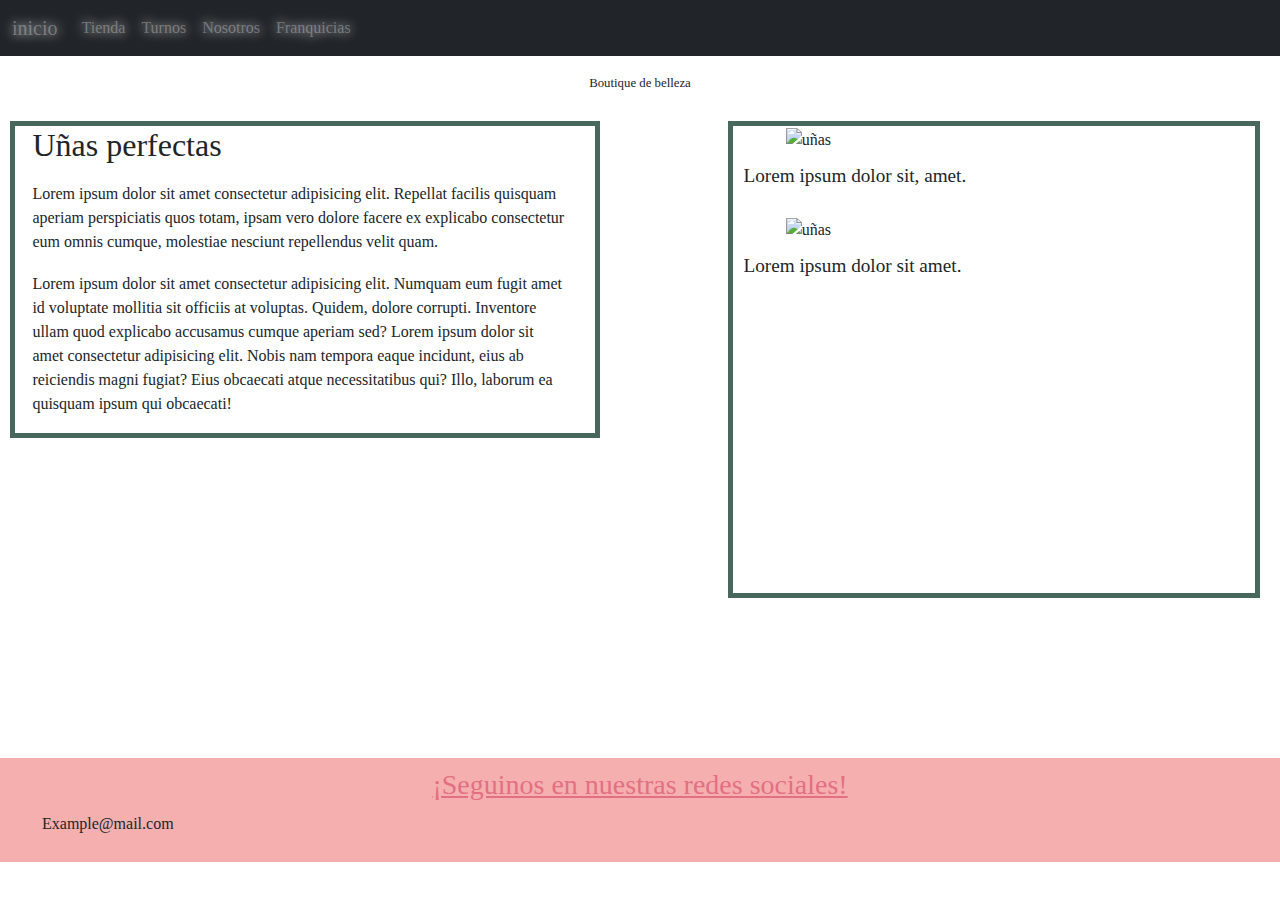
==== index.html @ 9a0140df "resolucion del header" ====
<!DOCTYPE html>
<html lang="es">

<head>
    <meta charset="UTF-8">
    <meta http-equiv="X-UA-Compatible" content="IE=edge">
    <meta name="viewport" content="width=device-width, initial-scale=1.0">
    <script src="https://kit.fontawesome.com/aabb392991.js" crossorigin="anonymous"></script>
    <title>Damnnails </title>
    <link rel="shortcut icon" href="./imagenes/logo2.jpg">
    <link rel="stylesheet" href="./css/bootstrap.min.css">
    <link rel="stylesheet" href="./css/styles.css">
</head>

<body>

    <header class="navbar navbar-expand-lg navbar-dark bg-dark">
        <div class="container-fluid">
            <a class="navbar-brand" href="index.html">inicio</a>
            <button class="navbar-toggler" type="button" data-bs-toggle="collapse" data-bs-target="#navbarNavAltMarkup"
                aria-controls="navbarNavAltMarkup" aria-expanded="false" aria-label="Toggle navigation">
                <span class="navbar-toggler-icon"></span>
            </button>
            <div class="collapse navbar-collapse" id="navbarNavAltMarkup">
                <nav class="navbar-nav">
                    <a class="nav-link" href="./paginas/tienda.html">Tienda</a>
                    <a class="nav-link" href="./paginas/turnos.html">Turnos</a>
                    <a class="nav-link" href="./paginas/nosotros.html">Nosotros</a>
                    <a class="nav-link" href="./paginas/franquicias.html">Franquicias</a>
                </nav>
            </div>
        </div>
    </header>



    <main>
        <h1>Boutique de belleza</h1>
        <section class="section__introduccion">
            <article class="introduccion">
                <h2 class="introduccion__titulo">Uñas perfectas</h2>
                <p class="introduccion__parrafo">Lorem ipsum dolor sit amet consectetur adipisicing elit. Repellat
                    facilis
                    quisquam aperiam perspiciatis
                    quos totam, ipsam vero dolore facere ex explicabo consectetur eum omnis cumque, molestiae
                    nesciunt
                    repellendus velit quam.</p>
                <p class="introduccion__parrafo">Lorem ipsum dolor sit amet consectetur adipisicing elit. Numquam
                    eum
                    fugit
                    amet
                    id voluptate mollitia sit officiis at voluptas. Quidem, dolore corrupti. Inventore ullam quod
                    explicabo
                    accusamus cumque aperiam sed? Lorem ipsum dolor sit amet consectetur adipisicing elit. Nobis nam
                    tempora
                    eaque incidunt, eius ab reiciendis magni fugiat? Eius obcaecati atque necessitatibus qui? Illo,
                    laborum
                    ea quisquam ipsum qui obcaecati!</p>
            </article>
            <article class="cajas__inicio">
                <img src="./imagenes/uñas1.jpg" alt="uñas" width="90%" class="imagen1">
                <p class="text__img">Lorem ipsum dolor sit, amet.</p>
                <img src="./imagenes/uñas2.jpg" alt="uñas" width="90%" class="imagen1">
                <p class="text__img">Lorem ipsum dolor sit amet.</p>
            </article>
        </section>
    </main>


    <footer>
        <div>
            <h3 class="footer__text">¡Seguinos en nuestras redes sociales!</h3>
            <ul class="footer__list">
                <li class="footer__item1"><i class="fa-regular fa-envelope"></i>Example@mail.com</li>
                <li class="footer__item2"><i class="fa-brands fa-facebook"></i></li>
                <li class="footer__item3"><i class="fa-brands fa-instagram"></i></li>
                <li class="footer__item4"><i class="fa-brands fa-whatsapp"></i></li>
                <li class="footer__item5"><i class="fa-brands fa-youtube"></i></li>
            </ul>
        </div>
    </footer>

    <script src="./js/bootstrap.bundle.min.js"></script>
</body>

</html>
---- css/styles.css ----
* {
    margin: 0;
    padding: 0;
    box-sizing: border-box;
    text-decoration: none;
    list-style: none;
    font-family: Georgia, 'Times New Roman', Times, serif;
}

body {
    background-image: url(../imagenes/fondo1.jpg)
}


.nombre {
    background-color: white;
    display: flex;
    justify-content: center;
    font-size: 40px;
    color: rgb(212, 105, 105);
    border: 2px solid rgb(245, 175, 175);
}

h1 {
    display: flex;

    font-size: 80%;
    background-color: rgba(255, 255, 255, 0.8);
    margin-top: 20px;
    margin-bottom: 10px;
    justify-content: center;
    align-content: center;
}

h3 {
    color: rgb(227, 111, 131);
    display: flex;
    justify-content: center;
    margin: 0px;
}

.navbar-dark .navbar-brand {
    color: rgba(255, 255, 255, .3);
    transition-duration: 1s;
    text-shadow: 0 0 15px rgba(255, 255, 255, .5), 0 0 10px rgba(255, 255, 255, .5);
}

.navbar-dark .navbar-brand:hover {
    transition-duration: 50ms;
    text-shadow: 0 0 5px #FFF, 0 0 10px #FFF, 0 0 15px #FFF, 0 0 20px magenta, 0 0 30px magenta, 0 0 40px magenta, 0 0 55px magenta, 0 0 75px magenta;
}

.navbar-dark .navbar-nav .nav-link {
    color: rgba(255, 255, 255, .3);
    transition-duration: 1s;
    text-shadow: 0 0 15px rgba(255, 255, 255, .5), 0 0 10px rgba(255, 255, 255, .5);
}

.navbar-dark .navbar-nav .nav-link:hover {
    transition-duration: 50ms;
    text-shadow: 0 0 5px #FFF, 0 0 10px #FFF, 0 0 15px #FFF, 0 0 20px magenta, 0 0 30px magenta, 0 0 40px magenta, 0 0 55px magenta, 0 0 75px magenta;
}

/* inicio index */

.section__introduccion {
    display: flex;
}

.introduccion {
    background-color: rgba(255, 255, 255, 0.8);
    border: 5px solid rgb(72, 103, 93);
    margin-top: 20px;
    margin-left: 10px;
    margin-right: 10%;
    margin-bottom: 20rem;
    width: 50%;
}

.introduccion__titulo {
    margin-left: 3%;
    margin-bottom: 3%;
}

.introduccion__parrafo {
    margin-left: 3%;
    margin-right: 5%;
    margin-bottom: 3%;
}

.cajas__inicio {
    background-color: rgba(255, 255, 255, 0.8);
    width: 45%;
    margin-top: 20px;
    margin-right: 20px;
    margin-bottom: 10rem;
    border: 5px solid rgb(72, 103, 93);
}

.imagen1 {
    padding-left: 10%;
}

.text__img {
    padding: 10px;
    font-size: 1.2rem;
}

/* fin index */

/*inicio de tienda */

.titulo__productos {
    background-color: rgba(255, 255, 255, 0.8);
    margin: 10px;
}

.tarjeta {
    border: 2px solid rgb(72, 103, 93);
    background-color: rgba(255, 255, 255, 0.8);
    width: 250px;
    height: fit-content;
    padding: 15px;
    margin: 15px;
    border-radius: 20px;
    font-family: 'Segoe UI', Tahoma, Geneva, Verdana, sans-serif;
}

.tarjeta__img {
    width: 100%;
}

.tarjeta__titulo {
    margin-top: 15px;
}

.tarjeta__precio {
    display: block;
    padding: 10px 0;
    font-size: 1.5rem;
}

.tarjeta__variable {
    padding: 4px;
    border: solid 2px black;
    background-color: white;
}

.tarjeta__variable--activo {
    background-color: pink;
}

.tarjeta__variable:hover {
    border: 2px solid white;
    background-color: rgb(245, 175, 175);
    color: white;
}

.boton__cantidad {
    width: 35px;
}

.tarjeta__boton {
    margin-top: 10px;
    display: block;
    border: 2px solid black;
    text-align: center;
    padding: 5px 0;
    color: rgba(255, 255, 255, .3);
    transition-duration: 1s;
    background: #000000;
    text-shadow: 0 0 15px rgba(255, 255, 255, .5), 0 0 10px rgba(255, 255, 255, .5);
}

.tarjeta__boton:hover {
    border: 2px solid white;
    color: white;
    transition-duration: 50ms;
    background: #000000;
    text-shadow: 0 0 5px #FFF, 0 0 10px #FFF, 0 0 15px #FFF, 0 0 20px magenta, 0 0 30px magenta, 0 0 40px magenta, 0 0 55px magenta, 0 0 75px magenta;
}

/* fin de tienda */

/*inicio turnos*/

.titulo__agendar {
    background-color: rgb(245, 175, 175);
    padding: 10px;
    margin-bottom: 100px;
}

.section__turnos {
    background-color: rgba(255, 255, 255, 0.8);
    padding: 20px;
    margin-bottom: 25rem;
}

/*fin turnos*/

/*inicio nosotros*/

.mapa {
    margin-top: 30px;
}

.section__nosotros {
    background-color: rgba(255, 255, 255, 0.8);
    padding: 30px;
    margin-top: 50px;
    margin-bottom: 50px;
}

/*fin nosotros*/

/*inicio franquicias*/

.franquicias__section {
    margin-top: 7rem;
    margin-bottom: 30rem;
    background-color: rgba(255, 255, 255, 0.8);
    padding: 30px;
}

/*fin franquicias*/

/*inicio footer*/

footer {
    padding: 10px;
    width: 100%;
    background-color: rgb(245, 175, 175);
}

.footer__text {
    margin-bottom: 10px;
    text-decoration: underline;
}

.footer__list {
    display: flex;
    justify-content: space-between;
}

.footer__item1:hover {
    color: brown;
}

.footer__item2:hover {
    color: brown;
}

.footer__item3:hover {
    color: brown;
}

.footer__item4:hover {
    color: brown;
}

.footer__item5:hover {
    color: brown;
}

/*fin footer*/
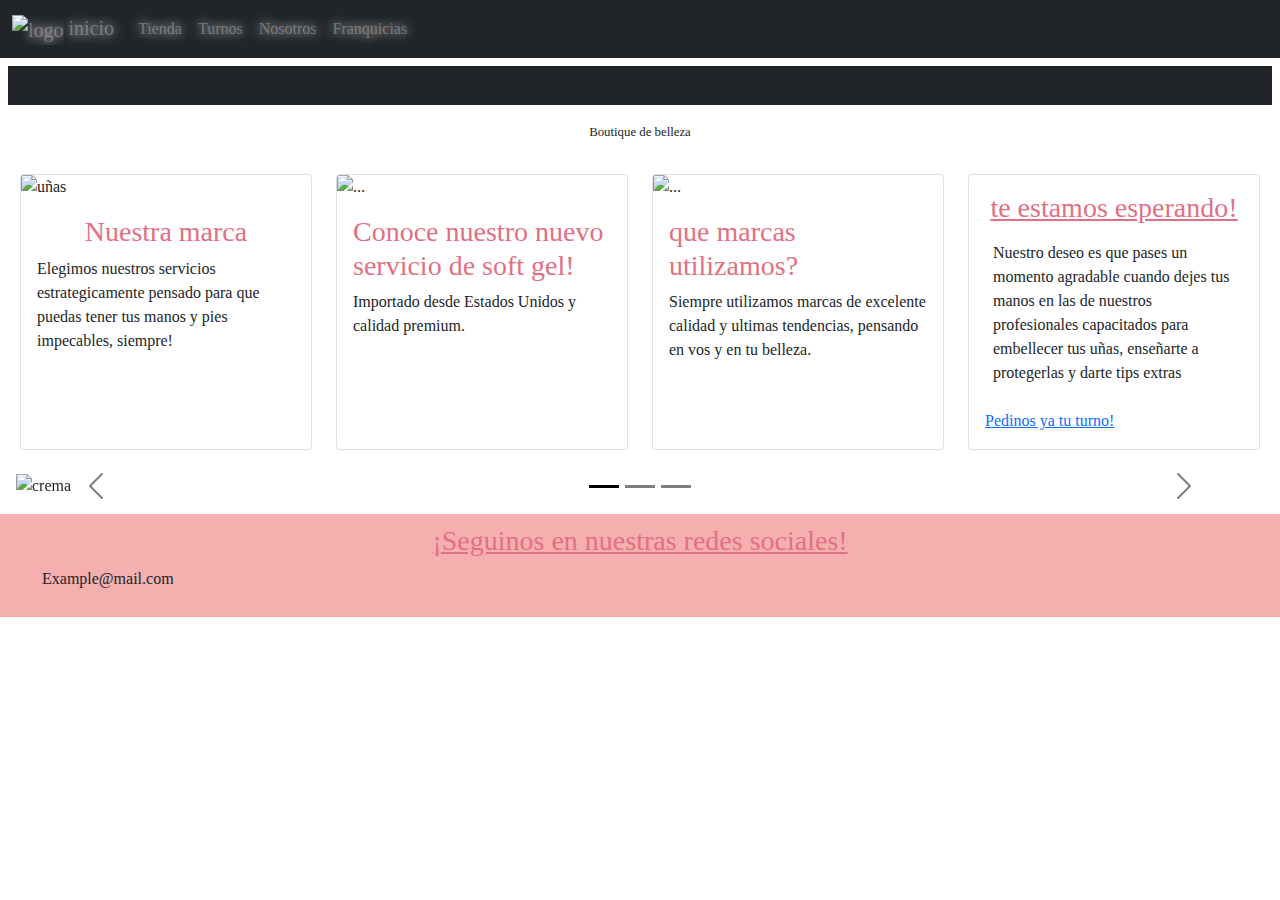
==== commit cfe031f4: "listo para la entrega" ====
--- a/index.html
+++ b/index.html
@@ -14,9 +14,9 @@
 
 <body>
 
-    <header class="navbar navbar-expand-lg navbar-dark bg-dark">
+    <header class="navbar navbar-expand-lg navbar-dark bg-dark sticky-top">
         <div class="container-fluid">
-            <a class="navbar-brand" href="index.html">inicio</a>
+            <a class="navbar-brand" href="index.html"><img src="./imagenes/logo3.jpg" alt="logo" width="30px"> inicio</a>
             <button class="navbar-toggler" type="button" data-bs-toggle="collapse" data-bs-target="#navbarNavAltMarkup"
                 aria-controls="navbarNavAltMarkup" aria-expanded="false" aria-label="Toggle navigation">
                 <span class="navbar-toggler-icon"></span>
@@ -35,35 +35,95 @@
 
 
     <main>
+        <article class="bg-dark m-2">
+            <h2 class="text-center">DAMNNAILS</h2>
+        </article>
         <h1>Boutique de belleza</h1>
-        <section class="section__introduccion">
-            <article class="introduccion">
-                <h2 class="introduccion__titulo">Uñas perfectas</h2>
-                <p class="introduccion__parrafo">Lorem ipsum dolor sit amet consectetur adipisicing elit. Repellat
-                    facilis
-                    quisquam aperiam perspiciatis
-                    quos totam, ipsam vero dolore facere ex explicabo consectetur eum omnis cumque, molestiae
-                    nesciunt
-                    repellendus velit quam.</p>
-                <p class="introduccion__parrafo">Lorem ipsum dolor sit amet consectetur adipisicing elit. Numquam
-                    eum
-                    fugit
-                    amet
-                    id voluptate mollitia sit officiis at voluptas. Quidem, dolore corrupti. Inventore ullam quod
-                    explicabo
-                    accusamus cumque aperiam sed? Lorem ipsum dolor sit amet consectetur adipisicing elit. Nobis nam
-                    tempora
-                    eaque incidunt, eius ab reiciendis magni fugiat? Eius obcaecati atque necessitatibus qui? Illo,
-                    laborum
-                    ea quisquam ipsum qui obcaecati!</p>
-            </article>
-            <article class="cajas__inicio">
-                <img src="./imagenes/uñas1.jpg" alt="uñas" width="90%" class="imagen1">
-                <p class="text__img">Lorem ipsum dolor sit, amet.</p>
-                <img src="./imagenes/uñas2.jpg" alt="uñas" width="90%" class="imagen1">
-                <p class="text__img">Lorem ipsum dolor sit amet.</p>
-            </article>
-        </section>
+        <div class="row m-2 g-4">
+            <div class="col col-12 col-sm-4 col-lg-3">
+                <div class="card h-100 text-center text-lg-start ">
+                    <img src="./imagenes/logo.jpg" class="card-img-top" alt="uñas">
+                    <div class="card-body">
+                        <h3 class="card-title">Nuestra marca</h3>
+                        <p class="card-text">Elegimos nuestros servicios estrategicamente pensado para que puedas tener
+                            tus manos y pies impecables, siempre!</p>
+                    </div>
+                </div>
+            </div>
+            <div class="col col-12 col-sm-4 col-lg-3">
+                <div class="card h-100 text-center text-lg-start">
+                    <img src="./imagenes/uñas1.jpg" class="card-img-top" alt="...">
+                    <div class="card-body">
+                        <h3 class="card-title">Conoce nuestro nuevo servicio de soft gel!</h3>
+                        <p class="card-text">Importado desde Estados Unidos y calidad premium.</p>
+                    </div>
+                </div>
+            </div>
+            <div class="col col-12 col-sm-4 col-lg-3">
+                <div class="card h-100 text-center text-lg-start">
+                    <img src="./imagenes/uñas2.jpg" class="card-img-top" alt="...">
+                    <div class="card-body">
+                        <h3 class="card-title">que marcas utilizamos?</h3>
+                        <p class="card-text">Siempre utilizamos marcas de excelente calidad y ultimas tendencias, pensando en vos y en tu belleza.</p>
+                    </div>
+                </div>
+            </div>
+            <div class="col col-12 col-sm-12 col-lg-3">
+                <div class="card h-100 text-center text-lg-start">
+                    <div class="card-body">
+                        <h3 class="card-title text-decoration-underline">te estamos esperando!</h3>
+                        <p class="card-text justify-content-center p-2">Nuestro deseo es que pases un momento agradable
+                            cuando dejes tus manos en las de nuestros profesionales capacitados para embellecer tus
+                            uñas, enseñarte a protegerlas y darte tips extras</p>
+                            <a href="./paginas/turnos.html" class="link">Pedinos ya tu turno!</a>
+                    </div>
+                </div>
+            </div>
+        </div>
+
+        <div id="carouselExampleDark" class="carousel carousel-dark slide" data-bs-ride="carousel">
+            <div class="carousel-indicators">
+                <button type="button" data-bs-target="#carouselExampleDark" data-bs-slide-to="0" class="active"
+                    aria-current="true" aria-label="Slide 1"></button>
+                <button type="button" data-bs-target="#carouselExampleDark" data-bs-slide-to="1"
+                    aria-label="Slide 2"></button>
+                <button type="button" data-bs-target="#carouselExampleDark" data-bs-slide-to="2"
+                    aria-label="Slide 3"></button>
+            </div>
+            <div class="carousel-inner p-3 rounded-2">
+                <div class="carousel-item active" data-bs-interval="10000">
+                    <img src="./imagenes/crema.jpg" class="d-block w-100" alt="crema">
+                    <div class="carousel-caption d-none d-sm-block">
+                        <p class="bg-light opacity-75">En nuestros locales armamos todo para que te sientas como una reina!</p>
+                    </div>
+                </div>
+                <div class="carousel-item" data-bs-interval="2000">
+                    <img src="./imagenes/manicuria.jpg" class="d-block w-100" alt="manicuria">
+                    <div class="carousel-caption d-none d-sm-block">
+                        <p class="bg-light opacity-75">vení a visitarnos y realizate tu servicio favorito!</p>
+                    </div>
+                </div>
+                <div class="carousel-item">
+                    <img src="./imagenes/estante.jpg" class="d-block w-100" alt="esmaltes">
+                    <div class="carousel-caption d-none d-sm-block">
+                        <p class="bg-light opacity-75">trabajamos con las mejores marcas.</p>
+                    </div>
+                </div>
+            </div>
+            <button class="carousel-control-prev" type="button" data-bs-target="#carouselExampleDark"
+                data-bs-slide="prev">
+                <span class="carousel-control-prev-icon" aria-hidden="true"></span>
+                <span class="visually-hidden">anterior</span>
+            </button>
+            <button class="carousel-control-next" type="button" data-bs-target="#carouselExampleDark"
+                data-bs-slide="next">
+                <span class="carousel-control-next-icon" aria-hidden="true"></span>
+                <span class="visually-hidden">siguiente</span>
+            </button>
+        </div>
+
+
+
     </main>
 
 
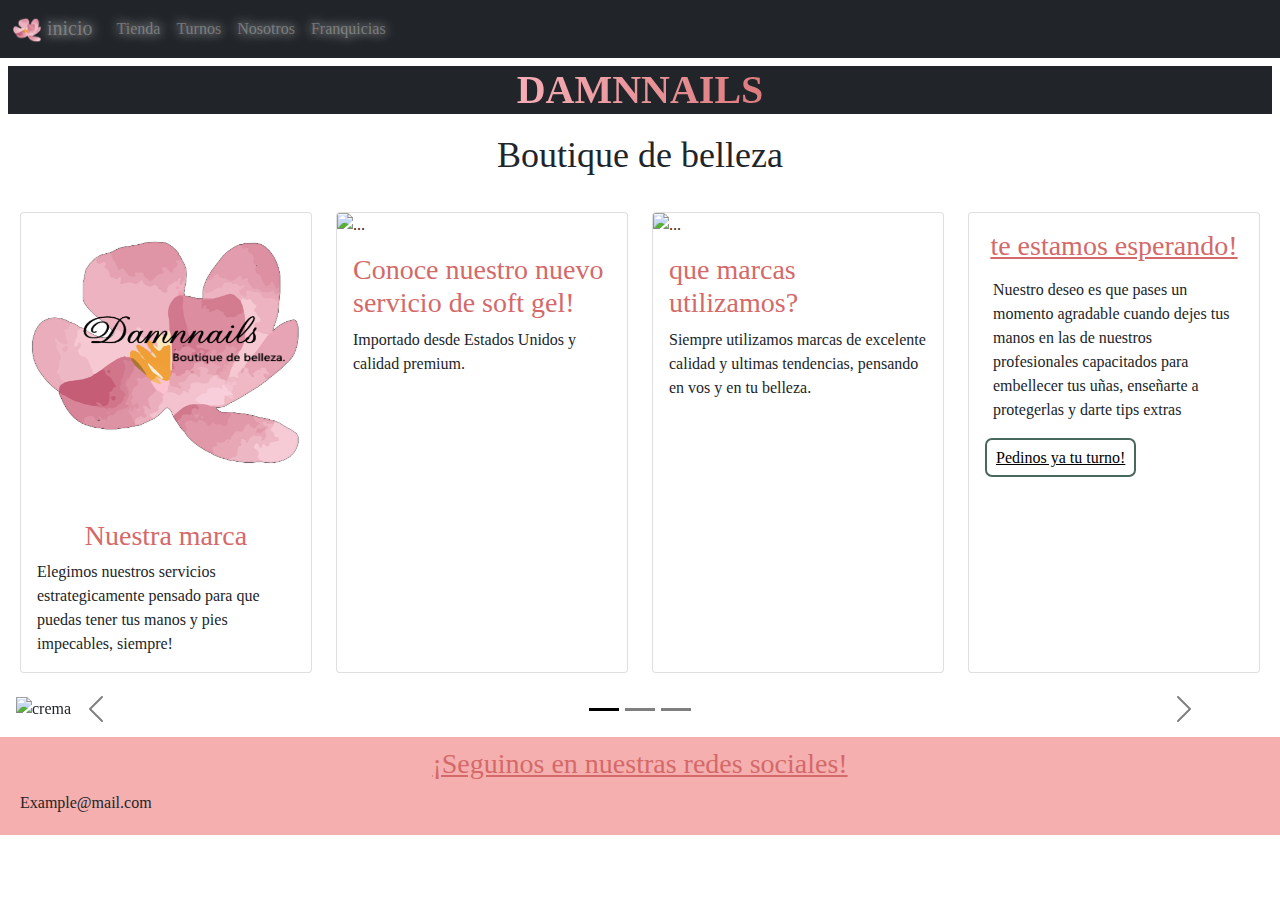
==== commit a79bd649: "listo para revision final" ====
--- a/index.html
+++ b/index.html
@@ -5,18 +5,18 @@
     <meta charset="UTF-8">
     <meta http-equiv="X-UA-Compatible" content="IE=edge">
     <meta name="viewport" content="width=device-width, initial-scale=1.0">
+    <meta name="description" content="introduccion a nuestros servicios y productos">
     <script src="https://kit.fontawesome.com/aabb392991.js" crossorigin="anonymous"></script>
     <title>Damnnails </title>
-    <link rel="shortcut icon" href="./imagenes/logo2.jpg">
+    <link rel="shortcut icon" href="./imagenes/logo2.png">
     <link rel="stylesheet" href="./css/bootstrap.min.css">
     <link rel="stylesheet" href="./css/styles.css">
 </head>
 
 <body>
-
     <header class="navbar navbar-expand-lg navbar-dark bg-dark sticky-top">
         <div class="container-fluid">
-            <a class="navbar-brand" href="index.html"><img src="./imagenes/logo3.jpg" alt="logo" width="30px"> inicio</a>
+            <a class="navbar-brand" href="index.html"><img src="./imagenes/logo.png" alt="logo" width="30px"> inicio</a>
             <button class="navbar-toggler" type="button" data-bs-toggle="collapse" data-bs-target="#navbarNavAltMarkup"
                 aria-controls="navbarNavAltMarkup" aria-expanded="false" aria-label="Toggle navigation">
                 <span class="navbar-toggler-icon"></span>
@@ -32,8 +32,6 @@
         </div>
     </header>
 
-
-
     <main>
         <article class="bg-dark m-2">
             <h2 class="text-center">DAMNNAILS</h2>
@@ -42,7 +40,7 @@
         <div class="row m-2 g-4">
             <div class="col col-12 col-sm-4 col-lg-3">
                 <div class="card h-100 text-center text-lg-start ">
-                    <img src="./imagenes/logo.jpg" class="card-img-top" alt="uñas">
+                    <img src="./imagenes/logo2.png" class="card-img-top" alt="uñas">
                     <div class="card-body">
                         <h3 class="card-title">Nuestra marca</h3>
                         <p class="card-text">Elegimos nuestros servicios estrategicamente pensado para que puedas tener
@@ -122,10 +120,7 @@
             </button>
         </div>
 
-
-
     </main>
-
 
     <footer>
         <div>
--- a/css/styles.css
+++ b/css/styles.css
@@ -1,265 +1,195 @@
 * {
-    margin: 0;
-    padding: 0;
-    box-sizing: border-box;
-    text-decoration: none;
-    list-style: none;
-    font-family: Georgia, 'Times New Roman', Times, serif;
+  margin: 0;
+  padding: 0;
+  box-sizing: border-box;
+  text-decoration: none;
+  list-style: none;
+  font-family: Georgia, "Times New Roman", Times, serif;
 }
 
 body {
-    background-image: url(../imagenes/fondo1.jpg)
+  background-image: url(../imagenes/fondo1.jpg);
 }
 
-
 .nombre {
-    background-color: white;
-    display: flex;
-    justify-content: center;
-    font-size: 40px;
-    color: rgb(212, 105, 105);
-    border: 2px solid rgb(245, 175, 175);
+  background-color: white;
+  display: flex;
+  justify-content: center;
+  font-size: 40px;
+  color: rgb(212, 105, 105);
+  border: 2px solid rgb(245, 175, 175);
 }
 
 h1 {
-    display: flex;
-
-    font-size: 80%;
-    background-color: rgba(255, 255, 255, 0.8);
-    margin-top: 20px;
-    margin-bottom: 10px;
-    justify-content: center;
-    align-content: center;
+  display: flex;
+  font-size: 4vh;
+  background-color: rgba(255, 255, 255, 0.5);
+  margin-top: 20px;
+  margin-bottom: 10px;
+  justify-content: center;
+  align-content: center;
 }
 
 h3 {
-    color: rgb(227, 111, 131);
-    display: flex;
-    justify-content: center;
-    margin: 0px;
+  color: rgb(212, 105, 105);
+  display: flex;
+  justify-content: center;
+  margin: 0px;
 }
 
 .navbar-dark .navbar-brand {
-    color: rgba(255, 255, 255, .3);
-    transition-duration: 1s;
-    text-shadow: 0 0 15px rgba(255, 255, 255, .5), 0 0 10px rgba(255, 255, 255, .5);
+  color: rgba(255, 255, 255, 0.3);
+  transition-duration: 1s;
+  text-shadow: 0 0 15px rgba(255, 255, 255, 0.5), 0 0 10px rgba(255, 255, 255, 0.5);
 }
-
 .navbar-dark .navbar-brand:hover {
-    transition-duration: 50ms;
-    text-shadow: 0 0 5px #FFF, 0 0 10px #FFF, 0 0 15px #FFF, 0 0 20px magenta, 0 0 30px magenta, 0 0 40px magenta, 0 0 55px magenta, 0 0 75px magenta;
+  transition-duration: 50ms;
+  text-shadow: 0 0 5px #FFF, 0 0 10px #FFF, 0 0 15px #FFF, 0 0 20px magenta, 0 0 30px magenta, 0 0 40px magenta, 0 0 55px magenta, 0 0 75px magenta;
 }
-
 .navbar-dark .navbar-nav .nav-link {
-    color: rgba(255, 255, 255, .3);
-    transition-duration: 1s;
-    text-shadow: 0 0 15px rgba(255, 255, 255, .5), 0 0 10px rgba(255, 255, 255, .5);
+  color: rgba(255, 255, 255, 0.3);
+  transition-duration: 1s;
+  text-shadow: 0 0 15px rgba(255, 255, 255, 0.5), 0 0 10px rgba(255, 255, 255, 0.5);
 }
-
 .navbar-dark .navbar-nav .nav-link:hover {
-    transition-duration: 50ms;
-    text-shadow: 0 0 5px #FFF, 0 0 10px #FFF, 0 0 15px #FFF, 0 0 20px magenta, 0 0 30px magenta, 0 0 40px magenta, 0 0 55px magenta, 0 0 75px magenta;
-}
-
-/* inicio index */
-
-.section__introduccion {
-    display: flex;
-}
-
-.introduccion {
-    background-color: rgba(255, 255, 255, 0.8);
-    border: 5px solid rgb(72, 103, 93);
-    margin-top: 20px;
-    margin-left: 10px;
-    margin-right: 10%;
-    margin-bottom: 20rem;
-    width: 50%;
-}
-
-.introduccion__titulo {
-    margin-left: 3%;
-    margin-bottom: 3%;
-}
-
-.introduccion__parrafo {
-    margin-left: 3%;
-    margin-right: 5%;
-    margin-bottom: 3%;
-}
-
-.cajas__inicio {
-    background-color: rgba(255, 255, 255, 0.8);
-    width: 45%;
-    margin-top: 20px;
-    margin-right: 20px;
-    margin-bottom: 10rem;
-    border: 5px solid rgb(72, 103, 93);
-}
-
-.imagen1 {
-    padding-left: 10%;
-}
-
-.text__img {
-    padding: 10px;
-    font-size: 1.2rem;
-}
-
-/* fin index */
-
-/*inicio de tienda */
-
-.titulo__productos {
-    background-color: rgba(255, 255, 255, 0.8);
-    margin: 10px;
+  transition-duration: 50ms;
+  text-shadow: 0 0 5px #FFF, 0 0 10px #FFF, 0 0 15px #FFF, 0 0 20px magenta, 0 0 30px magenta, 0 0 40px magenta, 0 0 55px magenta, 0 0 75px magenta;
 }
 
 .tarjeta {
-    border: 2px solid rgb(72, 103, 93);
-    background-color: rgba(255, 255, 255, 0.8);
-    width: 250px;
-    height: fit-content;
-    padding: 15px;
-    margin: 15px;
-    border-radius: 20px;
-    font-family: 'Segoe UI', Tahoma, Geneva, Verdana, sans-serif;
+  border: 2px solid rgb(72, 103, 93);
+  background-color: rgba(255, 255, 255, 0.5);
+  width: 250px;
+  padding: 10px;
+  margin: 15px;
+  border-radius: 20px;
+  font-family: "Segoe UI", Tahoma, Geneva, Verdana, sans-serif;
+}
+.tarjeta__img {
+  width: 100%;
+}
+.tarjeta__titulo {
+  margin-top: 15px;
+}
+.tarjeta__precio {
+  display: block;
+  padding: 10px 0;
+  font-size: 1.5rem;
+}
+.tarjeta__boton {
+  margin-top: 10%;
+  display: flex;
+  justify-content: center;
+  border: 2px solid black;
+  border-radius: 5px;
+  color: rgba(255, 255, 255, 0.3);
+  transition-duration: 1s;
+  background: black;
+  text-shadow: 0 0 15px rgba(255, 255, 255, 0.5), 0 0 10px rgba(255, 255, 255, 0.5);
+}
+.tarjeta__boton:hover {
+  border: 2px solid white;
+  color: white;
+  transition-duration: 50ms;
+  background: #000000;
+  text-shadow: 0 0 5px white, 0 0 10px white, 0 0 15px white, 0 0 20px magenta, 0 0 30px magenta, 0 0 40px magenta, 0 0 55px magenta, 0 0 75px magenta;
+}
+.tarjeta__boton__cantidad {
+  width: 35px;
 }
 
-.tarjeta__img {
-    width: 100%;
+footer {
+  width: 100%;
+  padding: 10px;
+  background-color: rgb(245, 175, 175);
 }
 
-.tarjeta__titulo {
-    margin-top: 15px;
+.footer__text {
+  margin-bottom: 10px;
+  text-decoration: underline;
+}
+.footer__list {
+  display: flex;
+  padding: 0px;
+  justify-content: space-between;
+  margin: 10px;
+}
+.footer__item1:hover {
+  color: brown;
+}
+.footer__item2:hover {
+  color: brown;
+}
+.footer__item3:hover {
+  color: brown;
+}
+.footer__item4:hover {
+  color: brown;
+}
+.footer__item5:hover {
+  color: brown;
 }
 
-.tarjeta__precio {
-    display: block;
-    padding: 10px 0;
-    font-size: 1.5rem;
+h2 {
+  font-size: 40px;
+  color: white;
+  font-weight: bold;
+  text-transform: uppercase;
+  background-image: linear-gradient(to right, rgb(245, 175, 175), pink, rgb(212, 105, 105), rgb(245, 175, 175));
+  background-size: 100%;
+  animation: sliding 100s linear infinite;
+  background-clip: initial;
+  -webkit-background-clip: text;
+  -webkit-text-fill-color: transparent;
 }
 
-.tarjeta__variable {
-    padding: 4px;
-    border: solid 2px black;
-    background-color: white;
+@keyframes sliding {
+  to {
+    background-position: -2000vw;
+  }
+}
+.link {
+  padding: 9px;
+  border: 2px solid rgb(72, 103, 93);
+  border-radius: 7px;
+  color: black;
+}
+.link:hover {
+  color: black;
+  background-color: white;
 }
 
-.tarjeta__variable--activo {
-    background-color: pink;
-}
-
-.tarjeta__variable:hover {
-    border: 2px solid white;
-    background-color: rgb(245, 175, 175);
-    color: white;
-}
-
-.boton__cantidad {
-    width: 35px;
-}
-
-.tarjeta__boton {
-    margin-top: 10px;
-    display: block;
-    border: 2px solid black;
-    text-align: center;
-    padding: 5px 0;
-    color: rgba(255, 255, 255, .3);
-    transition-duration: 1s;
-    background: #000000;
-    text-shadow: 0 0 15px rgba(255, 255, 255, .5), 0 0 10px rgba(255, 255, 255, .5);
-}
-
-.tarjeta__boton:hover {
-    border: 2px solid white;
-    color: white;
-    transition-duration: 50ms;
-    background: #000000;
-    text-shadow: 0 0 5px #FFF, 0 0 10px #FFF, 0 0 15px #FFF, 0 0 20px magenta, 0 0 30px magenta, 0 0 40px magenta, 0 0 55px magenta, 0 0 75px magenta;
-}
-
-/* fin de tienda */
-
-/*inicio turnos*/
-
 .titulo__agendar {
-    background-color: rgb(245, 175, 175);
-    padding: 10px;
-    margin-bottom: 100px;
+  background-color: rgb(245, 175, 175);
+  padding: 10px;
+  margin-bottom: 100px;
 }
 
 .section__turnos {
-    background-color: rgba(255, 255, 255, 0.8);
-    padding: 20px;
-    margin-bottom: 25rem;
+  background-color: rgba(255, 255, 255, 0.5);
+  padding: 20px;
+  margin-bottom: 25rem;
 }
 
-/*fin turnos*/
-
-/*inicio nosotros*/
+.titulo__h3 {
+  background-color: rgba(255, 255, 255, 0.5);
+  margin: 10px;
+}
 
 .mapa {
-    margin-top: 30px;
+  margin-top: 30px;
 }
 
 .section__nosotros {
-    background-color: rgba(255, 255, 255, 0.8);
-    padding: 30px;
-    margin-top: 50px;
-    margin-bottom: 50px;
+  background-color: rgba(255, 255, 255, 0.5);
+  padding: 30px;
+  margin-top: 50px;
+  margin-bottom: 50px;
 }
 
-/*fin nosotros*/
-
-/*inicio franquicias*/
-
 .franquicias__section {
-    margin-top: 7rem;
-    margin-bottom: 30rem;
-    background-color: rgba(255, 255, 255, 0.8);
-    padding: 30px;
-}
-
-/*fin franquicias*/
-
-/*inicio footer*/
-
-footer {
-    padding: 10px;
-    width: 100%;
-    background-color: rgb(245, 175, 175);
-}
-
-.footer__text {
-    margin-bottom: 10px;
-    text-decoration: underline;
-}
-
-.footer__list {
-    display: flex;
-    justify-content: space-between;
-}
-
-.footer__item1:hover {
-    color: brown;
-}
-
-.footer__item2:hover {
-    color: brown;
-}
-
-.footer__item3:hover {
-    color: brown;
-}
-
-.footer__item4:hover {
-    color: brown;
-}
-
-.footer__item5:hover {
-    color: brown;
-}
-
-/*fin footer*/+  margin-top: 7rem;
+  margin-bottom: 30rem;
+  background-color: rgba(255, 255, 255, 0.5);
+  padding: 30px;
+}/*# sourceMappingURL=main.css.map */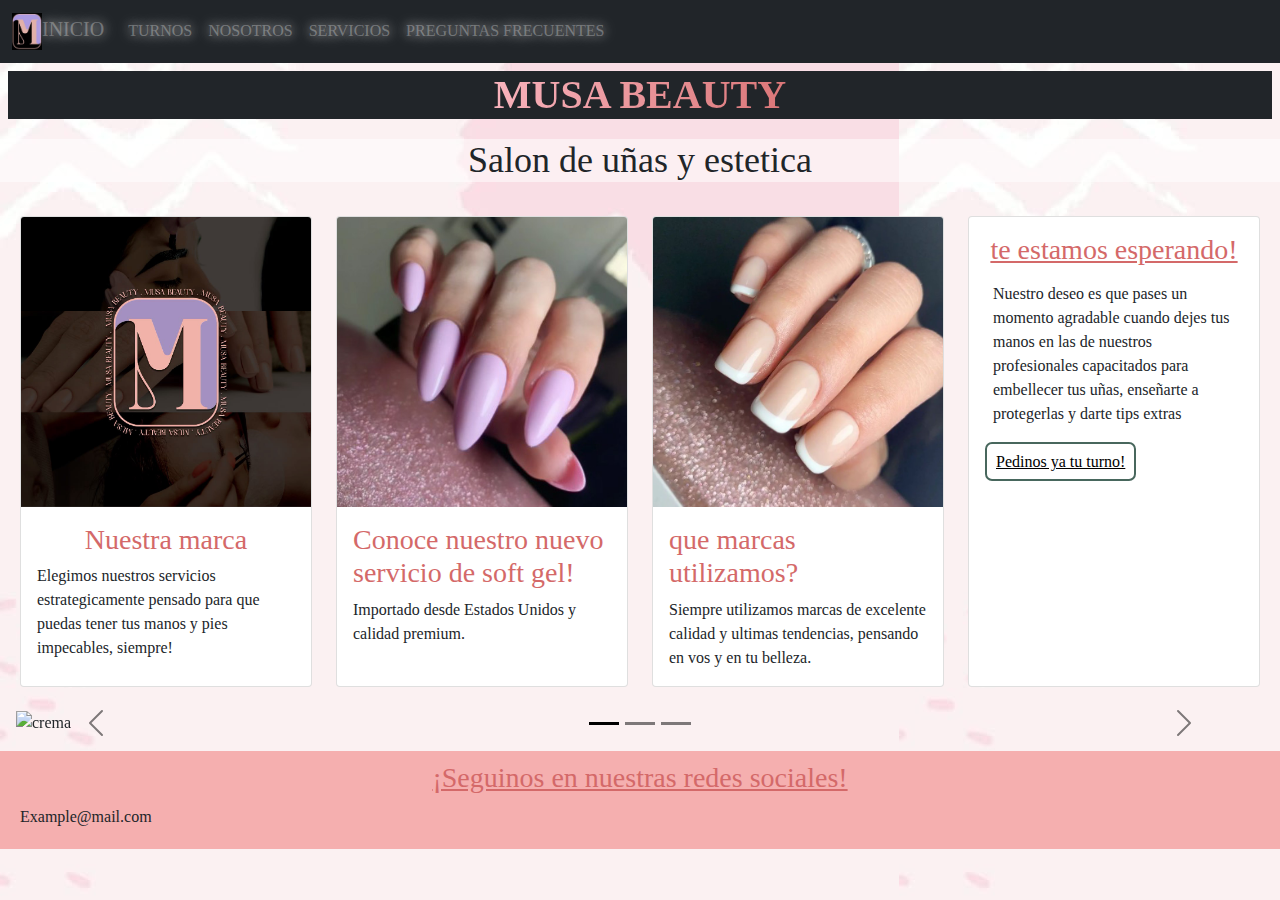
==== commit 62d12ca6: "edicion de base" ====
--- a/index.html
+++ b/index.html
@@ -7,8 +7,8 @@
     <meta name="viewport" content="width=device-width, initial-scale=1.0">
     <meta name="description" content="introduccion a nuestros servicios y productos">
     <script src="https://kit.fontawesome.com/aabb392991.js" crossorigin="anonymous"></script>
-    <title>Damnnails </title>
-    <link rel="shortcut icon" href="./imagenes/logo2.png">
+    <title>Musa Beauty</title>
+    <link rel="shortcut icon" href="./imagenes/favicon.ico">
     <link rel="stylesheet" href="./css/bootstrap.min.css">
     <link rel="stylesheet" href="./css/styles.css">
 </head>
@@ -16,17 +16,17 @@
 <body>
     <header class="navbar navbar-expand-lg navbar-dark bg-dark sticky-top">
         <div class="container-fluid">
-            <a class="navbar-brand" href="index.html"><img src="./imagenes/logo.png" alt="logo" width="30px"> inicio</a>
+            <a class="navbar-brand" href="index.html"><img src="./imagenes/logo.png" alt="logo" width="30px">INICIO</a>
             <button class="navbar-toggler" type="button" data-bs-toggle="collapse" data-bs-target="#navbarNavAltMarkup"
                 aria-controls="navbarNavAltMarkup" aria-expanded="false" aria-label="Toggle navigation">
                 <span class="navbar-toggler-icon"></span>
             </button>
             <div class="collapse navbar-collapse" id="navbarNavAltMarkup">
                 <nav class="navbar-nav">
-                    <a class="nav-link" href="./paginas/tienda.html">Tienda</a>
-                    <a class="nav-link" href="./paginas/turnos.html">Turnos</a>
-                    <a class="nav-link" href="./paginas/nosotros.html">Nosotros</a>
-                    <a class="nav-link" href="./paginas/franquicias.html">Franquicias</a>
+                    <a class="nav-link" href="./paginas/turnos.html">TURNOS</a>
+                    <a class="nav-link" href="./paginas/nosotros.html">NOSOTROS</a>
+                    <a class="nav-link" href="./paginas/servicios.html">SERVICIOS</a>
+                    <a class="nav-link" href="./paginas/preguntas-frecuentes.html">PREGUNTAS FRECUENTES</a>
                 </nav>
             </div>
         </div>
@@ -34,13 +34,13 @@
 
     <main>
         <article class="bg-dark m-2">
-            <h2 class="text-center">DAMNNAILS</h2>
+            <h2 class="text-center">MUSA BEAUTY</h2>
         </article>
-        <h1>Boutique de belleza</h1>
+        <h1>Salon de uñas y estetica</h1>
         <div class="row m-2 g-4">
             <div class="col col-12 col-sm-4 col-lg-3">
                 <div class="card h-100 text-center text-lg-start ">
-                    <img src="./imagenes/logo2.png" class="card-img-top" alt="uñas">
+                    <img src="./imagenes/logo3.png" class="card-img-top" alt="uñas">
                     <div class="card-body">
                         <h3 class="card-title">Nuestra marca</h3>
                         <p class="card-text">Elegimos nuestros servicios estrategicamente pensado para que puedas tener
--- a/css/styles.css
+++ b/css/styles.css
@@ -8,7 +8,7 @@
 }
 
 body {
-  background-image: url(../imagenes/fondo1.jpg);
+  background-image: url(../imagenes/fondo1.jpeg);
 }
 
 .nombre {
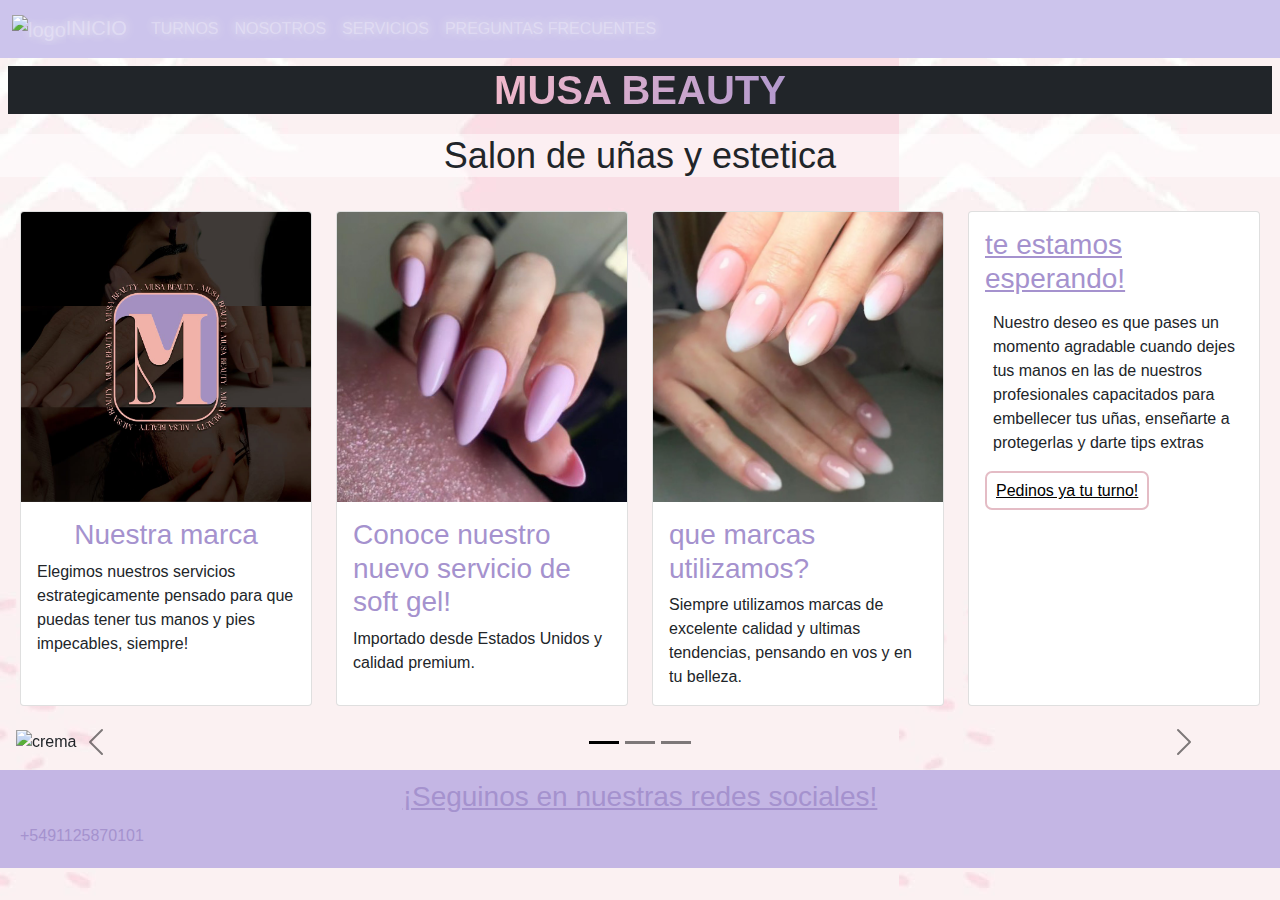
==== commit 079dd02a: "adaptando colores, footer, header" ====
--- a/index.html
+++ b/index.html
@@ -14,22 +14,22 @@
 </head>
 
 <body>
-    <header class="navbar navbar-expand-lg navbar-dark bg-dark sticky-top">
-        <div class="container-fluid">
-            <a class="navbar-brand" href="index.html"><img src="./imagenes/logo.png" alt="logo" width="30px">INICIO</a>
-            <button class="navbar-toggler" type="button" data-bs-toggle="collapse" data-bs-target="#navbarNavAltMarkup"
-                aria-controls="navbarNavAltMarkup" aria-expanded="false" aria-label="Toggle navigation">
-                <span class="navbar-toggler-icon"></span>
-            </button>
-            <div class="collapse navbar-collapse" id="navbarNavAltMarkup">
-                <nav class="navbar-nav">
-                    <a class="nav-link" href="./paginas/turnos.html">TURNOS</a>
-                    <a class="nav-link" href="./paginas/nosotros.html">NOSOTROS</a>
-                    <a class="nav-link" href="./paginas/servicios.html">SERVICIOS</a>
-                    <a class="nav-link" href="./paginas/preguntas-frecuentes.html">PREGUNTAS FRECUENTES</a>
-                </nav>
-            </div>
+    <header class="navbar navbar-expand-lg navbar-dark" style="background-color: #ccc4ec  ">
+    <div class="container-fluid">
+        <a class="navbar-brand" href="index.html"><img src="./imagenes/favicon.ico" alt="logo" width="30px">INICIO</a>
+        <button class="navbar-toggler" type="button" data-bs-toggle="collapse" data-bs-target="#navbarNavAltMarkup"
+            aria-controls="navbarNavAltMarkup" aria-expanded="false" aria-label="Toggle navigation">
+            <span class="navbar-toggler-icon"></span>
+        </button>
+        <div class="collapse navbar-collapse" id="navbarNavAltMarkup">
+            <nav class="navbar-nav">
+                <a class="nav-link" href="./paginas/turnos.html">TURNOS</a>
+                <a class="nav-link" href="./paginas/nosotros.html">NOSOTROS</a>
+                <a class="nav-link" href="./paginas/servicios.html">SERVICIOS</a>
+                <a class="nav-link" href="./paginas/preguntas-frecuentes.html">PREGUNTAS FRECUENTES</a>
+            </nav>
         </div>
+    </div>
     </header>
 
     <main>
@@ -62,7 +62,8 @@
                     <img src="./imagenes/uñas2.jpg" class="card-img-top" alt="...">
                     <div class="card-body">
                         <h3 class="card-title">que marcas utilizamos?</h3>
-                        <p class="card-text">Siempre utilizamos marcas de excelente calidad y ultimas tendencias, pensando en vos y en tu belleza.</p>
+                        <p class="card-text">Siempre utilizamos marcas de excelente calidad y ultimas tendencias,
+                            pensando en vos y en tu belleza.</p>
                     </div>
                 </div>
             </div>
@@ -73,7 +74,7 @@
                         <p class="card-text justify-content-center p-2">Nuestro deseo es que pases un momento agradable
                             cuando dejes tus manos en las de nuestros profesionales capacitados para embellecer tus
                             uñas, enseñarte a protegerlas y darte tips extras</p>
-                            <a href="./paginas/turnos.html" class="link">Pedinos ya tu turno!</a>
+                        <a href="./paginas/turnos.html" class="link">Pedinos ya tu turno!</a>
                     </div>
                 </div>
             </div>
@@ -92,7 +93,8 @@
                 <div class="carousel-item active" data-bs-interval="10000">
                     <img src="./imagenes/crema.jpg" class="d-block w-100" alt="crema">
                     <div class="carousel-caption d-none d-sm-block">
-                        <p class="bg-light opacity-75">En nuestros locales armamos todo para que te sientas como una reina!</p>
+                        <p class="bg-light opacity-75">En nuestros locales armamos todo para que te sientas como una
+                            reina!</p>
                     </div>
                 </div>
                 <div class="carousel-item" data-bs-interval="2000">
@@ -126,11 +128,9 @@
         <div>
             <h3 class="footer__text">¡Seguinos en nuestras redes sociales!</h3>
             <ul class="footer__list">
-                <li class="footer__item1"><i class="fa-regular fa-envelope"></i>Example@mail.com</li>
-                <li class="footer__item2"><i class="fa-brands fa-facebook"></i></li>
-                <li class="footer__item3"><i class="fa-brands fa-instagram"></i></li>
-                <li class="footer__item4"><i class="fa-brands fa-whatsapp"></i></li>
-                <li class="footer__item5"><i class="fa-brands fa-youtube"></i></li>
+                <li class="footer__item1"><i class="fa-brands fa-whatsapp"></i>+5491125870101</li>
+                <a class="footer__item2" href="https://www.tiktok.com/@musabeautyolivos" target="_blank"><i class="fa-brands fa-tiktok"></i></a>
+                <a class="footer__item3" href="https://www.instagram.com/musabeautyolivos/" target="_blank"><i class="fa-brands fa-instagram"></i></a>
             </ul>
         </div>
     </footer>
--- a/css/styles.css
+++ b/css/styles.css
@@ -4,7 +4,7 @@
   box-sizing: border-box;
   text-decoration: none;
   list-style: none;
-  font-family: Georgia, "Times New Roman", Times, serif;
+  font-family: "Roboto", sans-serif;
 }
 
 body {
@@ -16,8 +16,8 @@
   display: flex;
   justify-content: center;
   font-size: 40px;
-  color: rgb(212, 105, 105);
-  border: 2px solid rgb(245, 175, 175);
+  color: #a592ce;
+  border: 2px solid #c4b6e4;
 }
 
 h1 {
@@ -31,7 +31,7 @@
 }
 
 h3 {
-  color: rgb(212, 105, 105);
+  color: #a592ce;
   display: flex;
   justify-content: center;
   margin: 0px;
@@ -42,22 +42,25 @@
   transition-duration: 1s;
   text-shadow: 0 0 15px rgba(255, 255, 255, 0.5), 0 0 10px rgba(255, 255, 255, 0.5);
 }
+
 .navbar-dark .navbar-brand:hover {
   transition-duration: 50ms;
   text-shadow: 0 0 5px #FFF, 0 0 10px #FFF, 0 0 15px #FFF, 0 0 20px magenta, 0 0 30px magenta, 0 0 40px magenta, 0 0 55px magenta, 0 0 75px magenta;
 }
+
 .navbar-dark .navbar-nav .nav-link {
   color: rgba(255, 255, 255, 0.3);
   transition-duration: 1s;
   text-shadow: 0 0 15px rgba(255, 255, 255, 0.5), 0 0 10px rgba(255, 255, 255, 0.5);
 }
+
 .navbar-dark .navbar-nav .nav-link:hover {
   transition-duration: 50ms;
   text-shadow: 0 0 5px #FFF, 0 0 10px #FFF, 0 0 15px #FFF, 0 0 20px magenta, 0 0 30px magenta, 0 0 40px magenta, 0 0 55px magenta, 0 0 75px magenta;
 }
 
 .tarjeta {
-  border: 2px solid rgb(72, 103, 93);
+  border: 2px solid #e4bcc5;
   background-color: rgba(255, 255, 255, 0.5);
   width: 250px;
   padding: 10px;
@@ -101,7 +104,7 @@
 footer {
   width: 100%;
   padding: 10px;
-  background-color: rgb(245, 175, 175);
+  background-color: #c4b6e4;
 }
 
 .footer__text {
@@ -114,20 +117,23 @@
   justify-content: space-between;
   margin: 10px;
 }
+.footer__item1 {
+  color: #a592ce;
+}
+.footer__item2 {
+  color: #a592ce;
+}
+.footer__item3 {
+  color: #a592ce;
+}
 .footer__item1:hover {
-  color: brown;
+  color: #e4bcc5;
 }
 .footer__item2:hover {
-  color: brown;
+  color: #e4bcc5;
 }
 .footer__item3:hover {
-  color: brown;
-}
-.footer__item4:hover {
-  color: brown;
-}
-.footer__item5:hover {
-  color: brown;
+  color: #e4bcc5;
 }
 
 h2 {
@@ -135,7 +141,7 @@
   color: white;
   font-weight: bold;
   text-transform: uppercase;
-  background-image: linear-gradient(to right, rgb(245, 175, 175), pink, rgb(212, 105, 105), rgb(245, 175, 175));
+  background-image: linear-gradient(to right, #c4b6e4, pink, #a592ce, #c4b6e4);
   background-size: 100%;
   animation: sliding 100s linear infinite;
   background-clip: initial;
@@ -150,7 +156,7 @@
 }
 .link {
   padding: 9px;
-  border: 2px solid rgb(72, 103, 93);
+  border: 2px solid #e4bcc5;
   border-radius: 7px;
   color: black;
 }
@@ -160,7 +166,7 @@
 }
 
 .titulo__agendar {
-  background-color: rgb(245, 175, 175);
+  background-color: #c4b6e4;
   padding: 10px;
   margin-bottom: 100px;
 }
@@ -171,9 +177,11 @@
   margin-bottom: 25rem;
 }
 
-.titulo__h3 {
-  background-color: rgba(255, 255, 255, 0.5);
-  margin: 10px;
+.franquicias__section {
+  margin-top: 7rem;
+  margin-bottom: 30rem;
+  background-color: rgba(255, 255, 255, 0.5);
+  padding: 30px;
 }
 
 .mapa {
@@ -187,9 +195,7 @@
   margin-bottom: 50px;
 }
 
-.franquicias__section {
-  margin-top: 7rem;
-  margin-bottom: 30rem;
-  background-color: rgba(255, 255, 255, 0.5);
-  padding: 30px;
+.titulo__h3 {
+  background-color: rgba(255, 255, 255, 0.5);
+  margin: 10px;
 }/*# sourceMappingURL=main.css.map */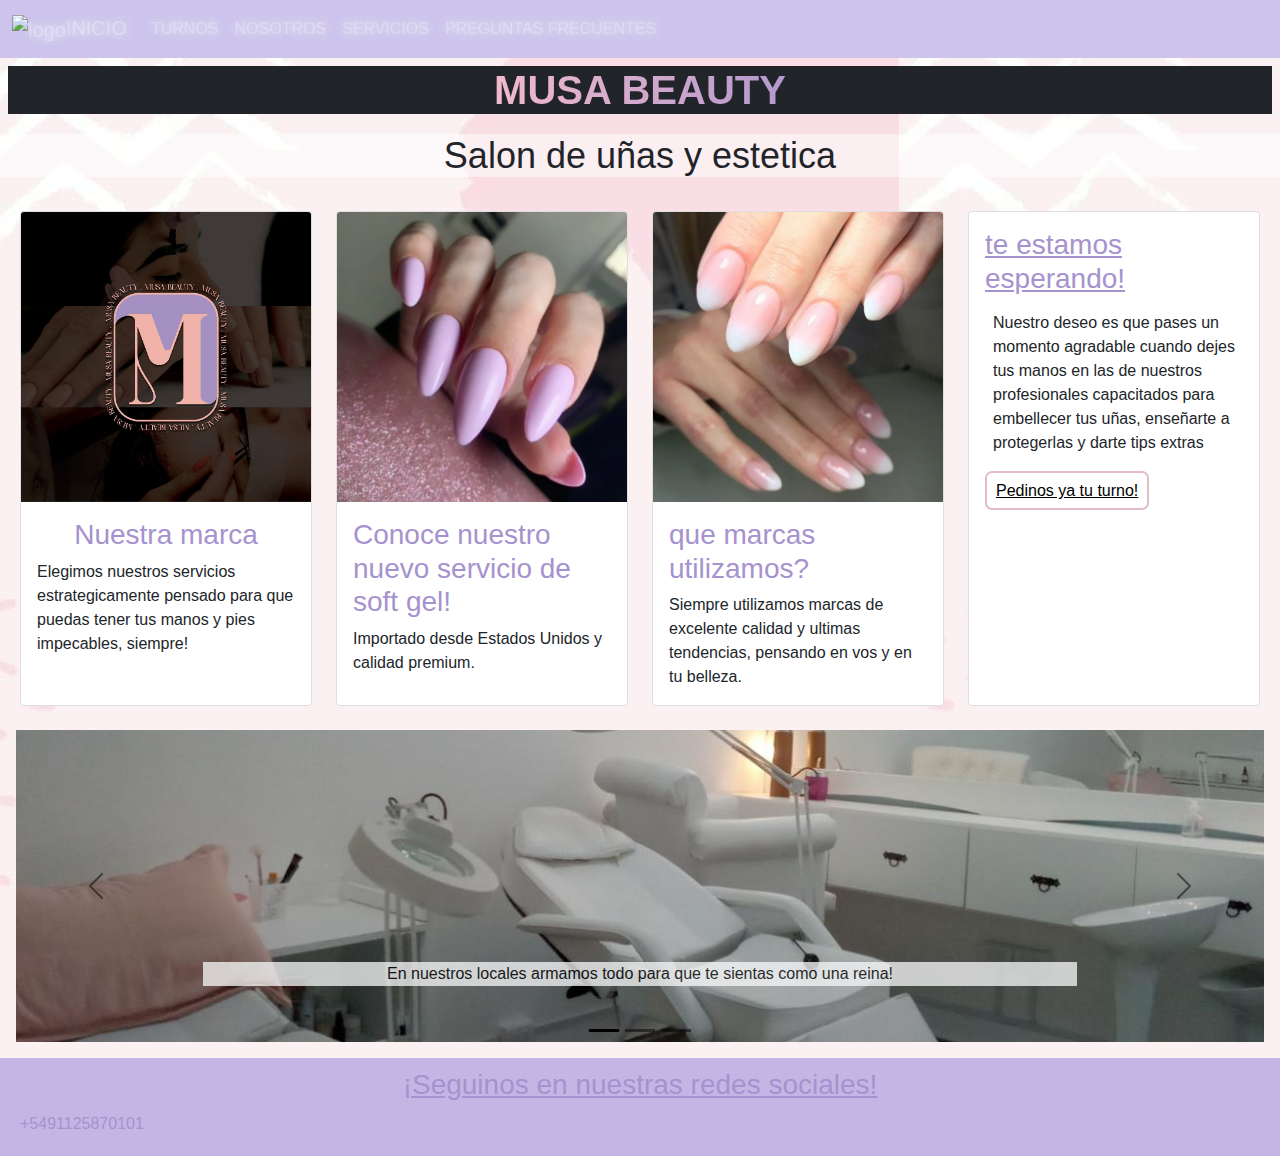
==== commit 02c2647b: "cambiando imagenes" ====
--- a/index.html
+++ b/index.html
@@ -15,21 +15,22 @@
 
 <body>
     <header class="navbar navbar-expand-lg navbar-dark" style="background-color: #ccc4ec  ">
-    <div class="container-fluid">
-        <a class="navbar-brand" href="index.html"><img src="./imagenes/favicon.ico" alt="logo" width="30px">INICIO</a>
-        <button class="navbar-toggler" type="button" data-bs-toggle="collapse" data-bs-target="#navbarNavAltMarkup"
-            aria-controls="navbarNavAltMarkup" aria-expanded="false" aria-label="Toggle navigation">
-            <span class="navbar-toggler-icon"></span>
-        </button>
-        <div class="collapse navbar-collapse" id="navbarNavAltMarkup">
-            <nav class="navbar-nav">
-                <a class="nav-link" href="./paginas/turnos.html">TURNOS</a>
-                <a class="nav-link" href="./paginas/nosotros.html">NOSOTROS</a>
-                <a class="nav-link" href="./paginas/servicios.html">SERVICIOS</a>
-                <a class="nav-link" href="./paginas/preguntas-frecuentes.html">PREGUNTAS FRECUENTES</a>
-            </nav>
+        <div class="container-fluid">
+            <a class="navbar-brand" href="index.html"><img src="./imagenes/favicon.ico" alt="logo"
+                    width="30px">INICIO</a>
+            <button class="navbar-toggler" type="button" data-bs-toggle="collapse" data-bs-target="#navbarNavAltMarkup"
+                aria-controls="navbarNavAltMarkup" aria-expanded="false" aria-label="Toggle navigation">
+                <span class="navbar-toggler-icon"></span>
+            </button>
+            <div class="collapse navbar-collapse" id="navbarNavAltMarkup">
+                <nav class="navbar-nav">
+                    <a class="nav-link" href="./paginas/turnos.html">TURNOS</a>
+                    <a class="nav-link" href="./paginas/nosotros.html">NOSOTROS</a>
+                    <a class="nav-link" href="./paginas/servicios.html">SERVICIOS</a>
+                    <a class="nav-link" href="./paginas/preguntas-frecuentes.html">PREGUNTAS FRECUENTES</a>
+                </nav>
+            </div>
         </div>
-    </div>
     </header>
 
     <main>
@@ -91,14 +92,14 @@
             </div>
             <div class="carousel-inner p-3 rounded-2">
                 <div class="carousel-item active" data-bs-interval="10000">
-                    <img src="./imagenes/crema.jpg" class="d-block w-100" alt="crema">
+                    <img src="./imagenes/salon.jpg" class="d-block w-100" alt="crema">
                     <div class="carousel-caption d-none d-sm-block">
                         <p class="bg-light opacity-75">En nuestros locales armamos todo para que te sientas como una
                             reina!</p>
                     </div>
                 </div>
                 <div class="carousel-item" data-bs-interval="2000">
-                    <img src="./imagenes/manicuria.jpg" class="d-block w-100" alt="manicuria">
+                    <img src="./imagenes/salon2.jpg" class="d-block w-100" alt="manicuria">
                     <div class="carousel-caption d-none d-sm-block">
                         <p class="bg-light opacity-75">vení a visitarnos y realizate tu servicio favorito!</p>
                     </div>
@@ -129,8 +130,10 @@
             <h3 class="footer__text">¡Seguinos en nuestras redes sociales!</h3>
             <ul class="footer__list">
                 <li class="footer__item1"><i class="fa-brands fa-whatsapp"></i>+5491125870101</li>
-                <a class="footer__item2" href="https://www.tiktok.com/@musabeautyolivos" target="_blank"><i class="fa-brands fa-tiktok"></i></a>
-                <a class="footer__item3" href="https://www.instagram.com/musabeautyolivos/" target="_blank"><i class="fa-brands fa-instagram"></i></a>
+                <a class="footer__item2" href="https://www.tiktok.com/@musabeautyolivos" target="_blank"><i
+                        class="fa-brands fa-tiktok"></i></a>
+                <a class="footer__item3" href="https://www.instagram.com/musabeautyolivos/" target="_blank"><i
+                        class="fa-brands fa-instagram"></i></a>
             </ul>
         </div>
     </footer>
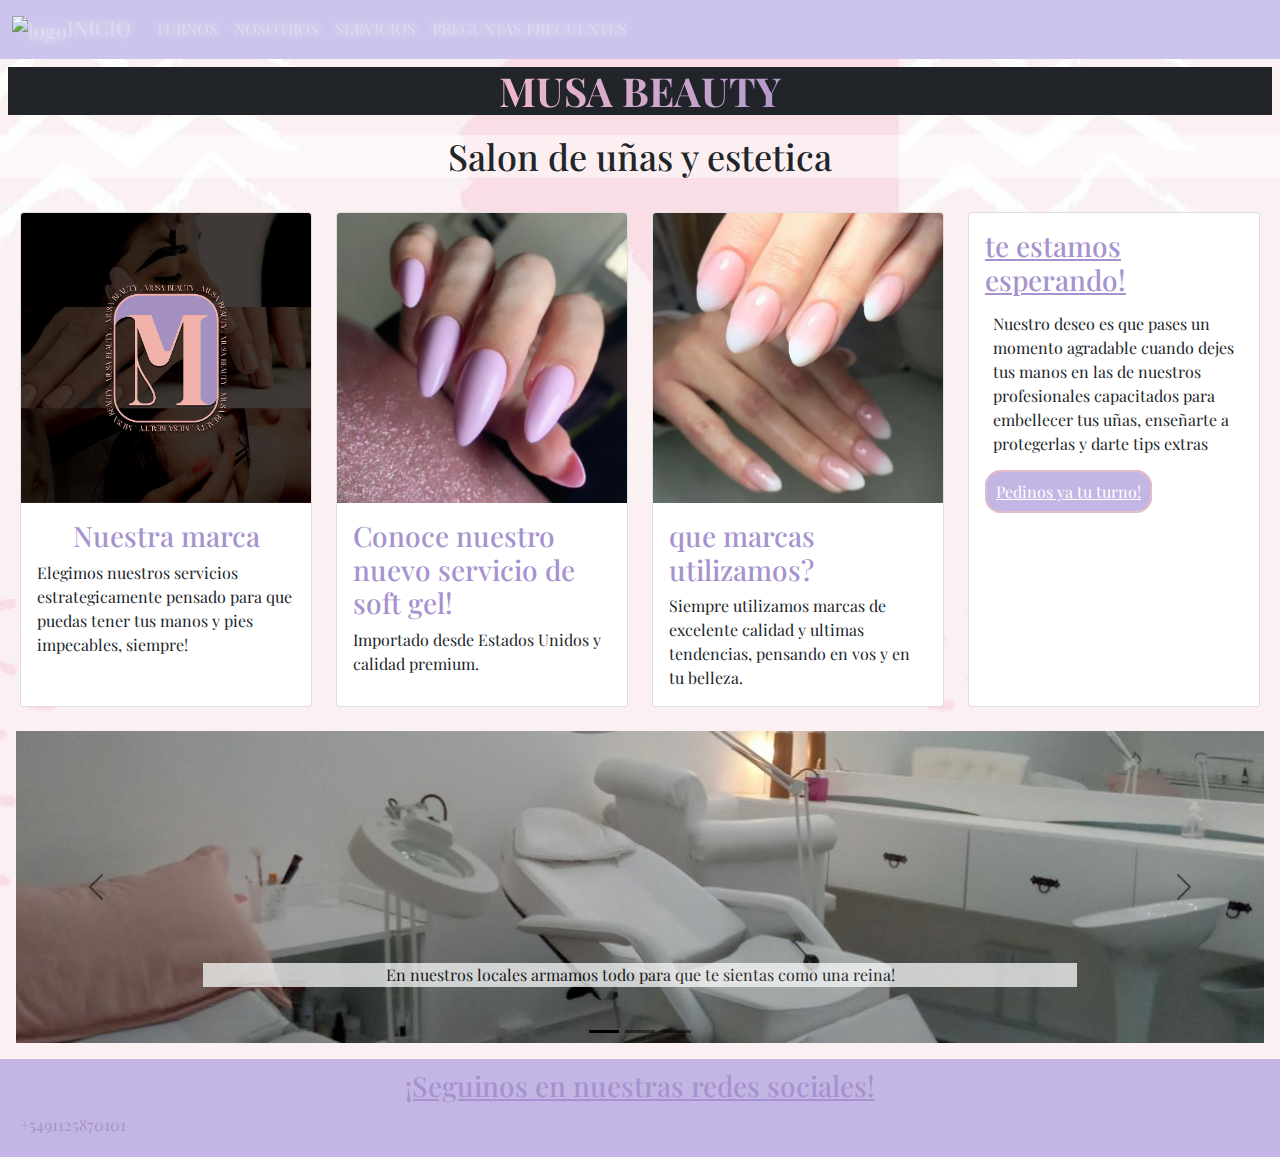
==== commit 3736913f: "listo para la entrega final" ====
--- a/index.html
+++ b/index.html
@@ -8,6 +8,9 @@
     <meta name="description" content="introduccion a nuestros servicios y productos">
     <script src="https://kit.fontawesome.com/aabb392991.js" crossorigin="anonymous"></script>
     <title>Musa Beauty</title>
+    <link rel="preconnect" href="https://fonts.googleapis.com">
+    <link rel="preconnect" href="https://fonts.gstatic.com" crossorigin>
+    <link href="https://fonts.googleapis.com/css2?family=Playfair+Display&display=swap" rel="stylesheet">
     <link rel="shortcut icon" href="./imagenes/favicon.ico">
     <link rel="stylesheet" href="./css/bootstrap.min.css">
     <link rel="stylesheet" href="./css/styles.css">
--- a/css/styles.css
+++ b/css/styles.css
@@ -4,7 +4,7 @@
   box-sizing: border-box;
   text-decoration: none;
   list-style: none;
-  font-family: "Roboto", sans-serif;
+  font-family: "Playfair Display", serif;
 }
 
 body {
@@ -157,12 +157,13 @@
 .link {
   padding: 9px;
   border: 2px solid #e4bcc5;
-  border-radius: 7px;
-  color: black;
+  background-color: #c4b6e4;
+  border-radius: 16px;
+  color: white;
 }
 .link:hover {
-  color: black;
-  background-color: white;
+  color: white;
+  background-color: #a592ce;
 }
 
 .titulo__agendar {
@@ -177,6 +178,13 @@
   margin-bottom: 25rem;
 }
 
+.formulario__submit {
+  color: #a592ce;
+  background-color: #e4bcc5;
+  margin: 10px;
+  border-radius: 16px;
+}
+
 .franquicias__section {
   margin-top: 7rem;
   margin-bottom: 30rem;
@@ -198,4 +206,8 @@
 .titulo__h3 {
   background-color: rgba(255, 255, 255, 0.5);
   margin: 10px;
+}
+
+.color__ejemplo {
+  color: black;
 }/*# sourceMappingURL=main.css.map */